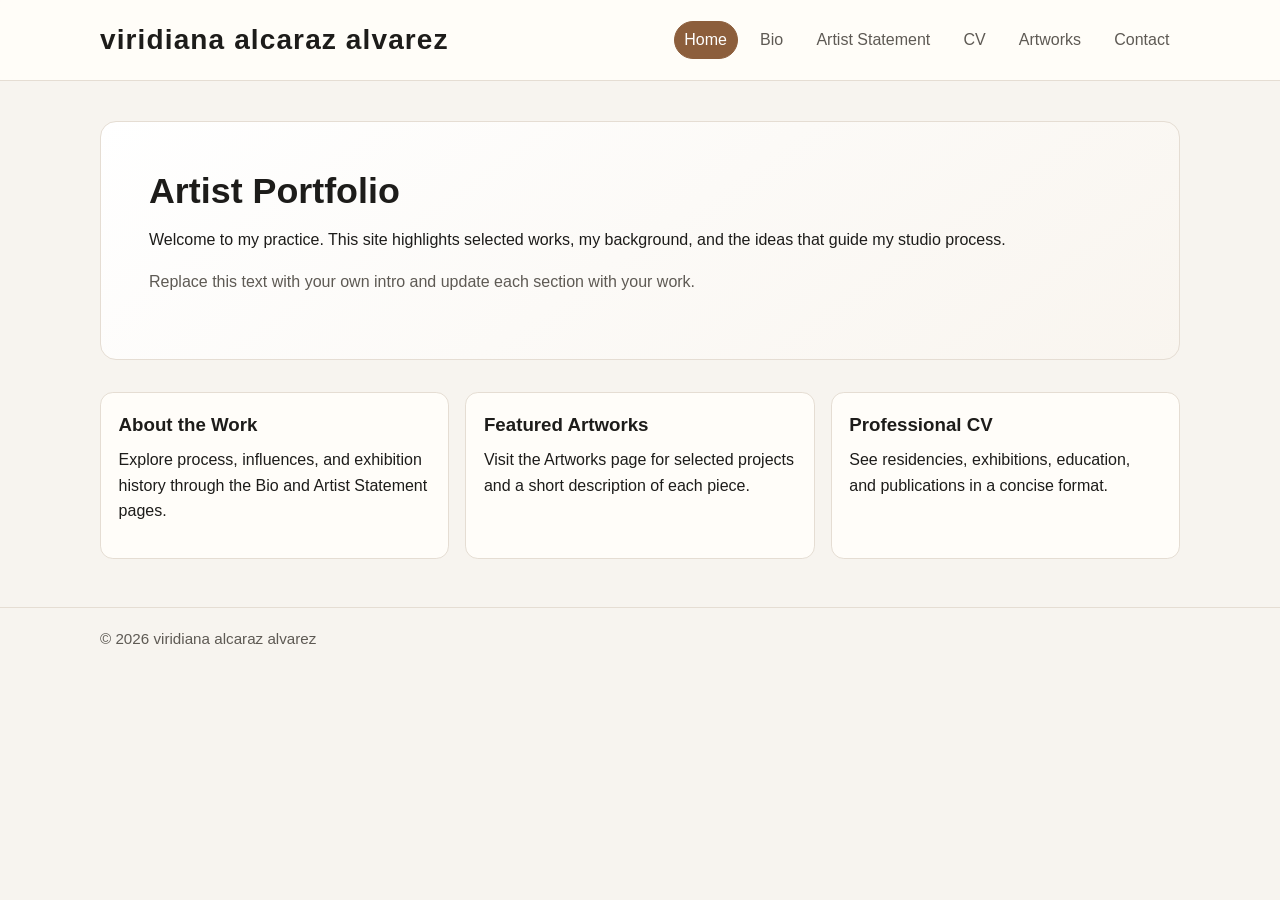
==== index.html @ dc8061a9 "dropdown" ====
<!doctype html>
<html lang="en">
  <head>
    <meta charset="UTF-8" />
    <meta name="viewport" content="width=device-width, initial-scale=1.0" />
    <title>Artist Portfolio | Home</title>
    <link rel="stylesheet" href="styles.css" />
  </head>
  <body>
    <header class="site-header">
      <div class="container header-inner">
        <a class="brand" href="index.html">viridiana alcaraz alvarez</a>
        <nav class="nav" aria-label="Main navigation">
          <a class="active" href="index.html">Home</a>
          <a href="bio.html">Bio</a>
          <a href="statement.html">Artist Statement</a>
          <a href="cv.html">CV</a>
          <a href="artworks.html">Artworks</a>
          <a href="contact.html">Contact</a>
        </nav>
      </div>
    </header>

    <main class="container">
      <section class="hero">
        <h1>Artist Portfolio</h1>
        <p>
          Welcome to my practice. This site highlights selected works, my
          background, and the ideas that guide my studio process.
        </p>
        <p class="muted">
          Replace this text with your own intro and update each section with
          your work.
        </p>
      </section>

      <section class="grid">
        <article class="card">
          <h3>About the Work</h3>
          <p>
            Explore process, influences, and exhibition history through the Bio
            and Artist Statement pages.
          </p>
        </article>
        <article class="card">
          <h3>Featured Artworks</h3>
          <p>
            Visit the Artworks page for selected projects and a short
            description of each piece.
          </p>
        </article>
        <article class="card">
          <h3>Professional CV</h3>
          <p>
            See residencies, exhibitions, education, and publications in a
            concise format.
          </p>
        </article>
      </section>
    </main>

    <footer class="site-footer">
      <div class="container">© <span id="year"></span> viridiana alcaraz alvarez</div>
    </footer>

    <script>
      document.getElementById("year").textContent = new Date().getFullYear();
    </script>
  </body>
</html>
---- styles.css ----
:root {
  --bg: #f7f4ef;
  --surface: #fffdf9;
  --text: #1d1c1a;
  --muted: #5e5a54;
  --accent: #8c5e3c;
  --accent-soft: #dbc6b4;
  --border: #e5ddd3;
}

* {
  box-sizing: border-box;
}

body {
  margin: 0;
  font-family: "Avenir Next", "Helvetica Neue", Arial, sans-serif;
  color: var(--text);
  background: var(--bg);
  line-height: 1.6;
}

a {
  color: inherit;
  text-decoration: none;
}

.container {
  width: min(1080px, 92%);
  margin: 0 auto;
}

.site-header {
  position: sticky;
  top: 0;
  z-index: 10;
  background: rgba(255, 253, 249, 0.92);
  border-bottom: 1px solid var(--border);
  backdrop-filter: blur(6px);
}

.header-inner {
  display: flex;
  align-items: center;
  justify-content: space-between;
  gap: 1rem;
  min-height: 80px;
}

.brand {
  font-weight: 700;
  letter-spacing: 0.04em;
  font-size: clamp(1.25rem, 2.6vw, 1.75rem);
  line-height: 1.2;
}

.nav {
  display: flex;
  flex-wrap: wrap;
  gap: 0.75rem;
}

.nav a {
  padding: 0.35rem 0.6rem;
  border-radius: 999px;
  color: var(--muted);
  border: 1px solid transparent;
  transition: 0.2s ease;
}

.nav a:hover {
  color: var(--text);
  border-color: var(--accent-soft);
  background: #fff;
}

.nav a.active {
  color: #fff;
  background: var(--accent);
  border-color: var(--accent);
}

main {
  padding: 2.5rem 0 3rem;
}

.hero {
  padding: 3rem;
  border: 1px solid var(--border);
  background: linear-gradient(145deg, #fff, #f9f5ef);
  border-radius: 1rem;
}

h1,
h2 {
  line-height: 1.2;
  margin-top: 0;
}

h1 {
  font-size: clamp(1.8rem, 2.8vw, 2.9rem);
  margin-bottom: 0.9rem;
}

h2 {
  font-size: clamp(1.25rem, 2vw, 1.7rem);
  margin-bottom: 0.8rem;
}

p {
  margin-top: 0;
}

.grid {
  margin-top: 2rem;
  display: grid;
  gap: 1rem;
  grid-template-columns: repeat(auto-fit, minmax(230px, 1fr));
}

.card {
  background: var(--surface);
  border: 1px solid var(--border);
  border-radius: 0.8rem;
  padding: 1.1rem;
}

.card h3 {
  margin-top: 0;
  margin-bottom: 0.45rem;
}

.list {
  list-style: none;
  margin: 0;
  padding: 0;
}

.list li + li {
  margin-top: 0.65rem;
}

.artwork-grid {
  display: grid;
  gap: 1rem;
  grid-template-columns: repeat(auto-fit, minmax(240px, 1fr));
}

.artwork {
  background: var(--surface);
  border: 1px solid var(--border);
  border-radius: 0.8rem;
  overflow: hidden;
}

.artwork-thumb {
  aspect-ratio: 4 / 3;
  background: linear-gradient(135deg, #d2b7a1, #f2e4d6);
  border-bottom: 1px solid var(--border);
}

.artwork-copy {
  padding: 0.9rem 1rem 1.1rem;
}

.artwork-copy h3 {
  margin: 0 0 0.3rem;
}

.muted {
  color: var(--muted);
}

.site-footer {
  border-top: 1px solid var(--border);
  padding: 1.2rem 0 2rem;
  color: var(--muted);
  font-size: 0.95rem;
}

@media (max-width: 760px) {
  .header-inner {
    flex-direction: column;
    align-items: flex-start;
    padding: 0.75rem 0;
  }

  .hero {
    padding: 1.5rem;
  }
}
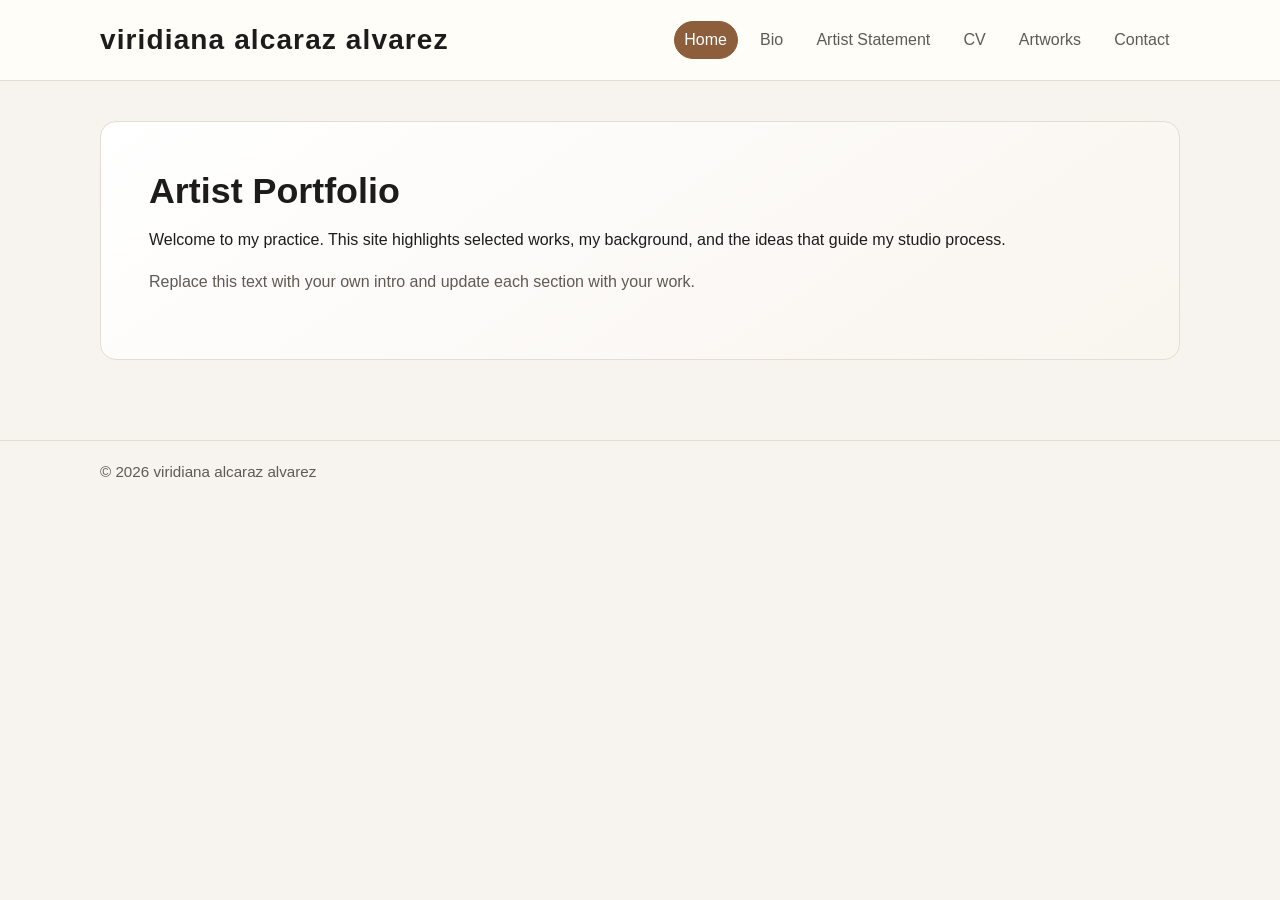
==== commit c0a49b47: "spacing" ====
--- a/index.html
+++ b/index.html
@@ -35,27 +35,9 @@
       </section>
 
       <section class="grid">
-        <article class="card">
-          <h3>About the Work</h3>
-          <p>
-            Explore process, influences, and exhibition history through the Bio
-            and Artist Statement pages.
-          </p>
-        </article>
-        <article class="card">
-          <h3>Featured Artworks</h3>
-          <p>
-            Visit the Artworks page for selected projects and a short
-            description of each piece.
-          </p>
-        </article>
-        <article class="card">
-          <h3>Professional CV</h3>
-          <p>
-            See residencies, exhibitions, education, and publications in a
-            concise format.
-          </p>
-        </article>
+       
+
+       
       </section>
     </main>
 
--- a/styles.css
+++ b/styles.css
@@ -140,6 +140,10 @@
   margin-top: 0.65rem;
 }
 
+.cv-section-heading {
+  margin-top: 2rem;
+}
+
 .artwork-grid {
   display: grid;
   gap: 1rem;
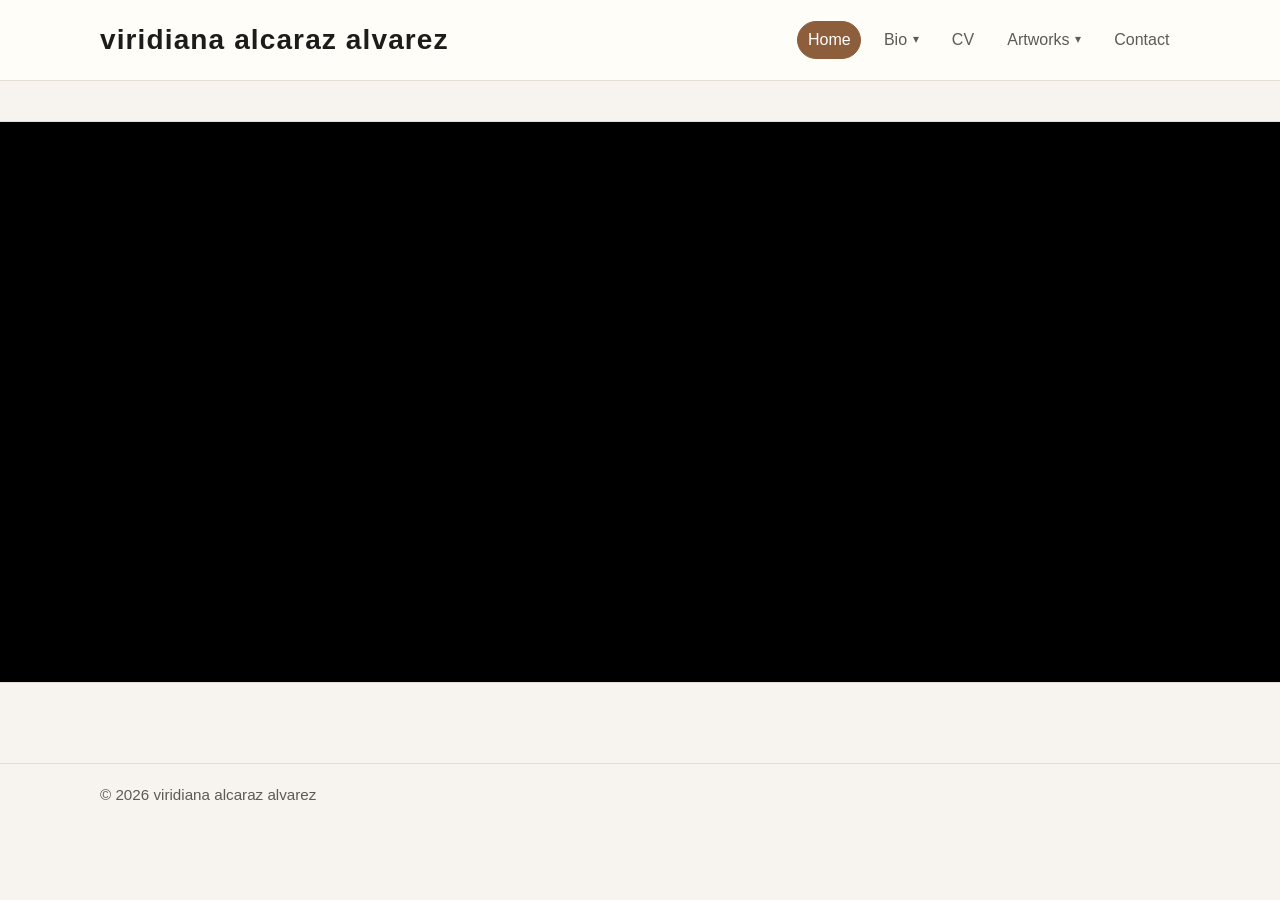
==== commit 57787627: "updates" ====
--- a/index.html
+++ b/index.html
@@ -12,26 +12,32 @@
         <a class="brand" href="index.html">viridiana alcaraz alvarez</a>
         <nav class="nav" aria-label="Main navigation">
           <a class="active" href="index.html">Home</a>
-          <a href="bio.html">Bio</a>
-          <a href="statement.html">Artist Statement</a>
+          <div class="nav-dropdown">
+            <a class="nav-dropdown-toggle" href="bio.html">Bio</a>
+            <div class="nav-dropdown-menu">
+              <a href="statement.html">Artist Statement</a>
+            </div>
+          </div>
           <a href="cv.html">CV</a>
-          <a href="artworks.html">Artworks</a>
+          <div class="nav-dropdown">
+            <a class="nav-dropdown-toggle" href="artworks.html">Artworks</a>
+            <div class="nav-dropdown-menu">
+              <a href="artworks.html#painting">Painting</a>
+              <a href="artworks.html#video">Video</a>
+            </div>
+          </div>
           <a href="contact.html">Contact</a>
         </nav>
       </div>
     </header>
 
     <main class="container">
-      <section class="hero">
-        <h1>Artist Portfolio</h1>
-        <p>
-          Welcome to my practice. This site highlights selected works, my
-          background, and the ideas that guide my studio process.
-        </p>
-        <p class="muted">
-          Replace this text with your own intro and update each section with
-          your work.
-        </p>
+
+      <section class="feature-video" aria-label="Featured video">
+        <video autoplay muted loop playsinline preload="auto">
+          <source src="media/home-feature.mp4" type="video/mp4" />
+          Your browser does not support the video tag.
+        </video>
       </section>
 
       <section class="grid">
--- a/styles.css
+++ b/styles.css
@@ -80,6 +80,44 @@
   border-color: var(--accent);
 }
 
+.nav-dropdown {
+  position: relative;
+}
+
+.nav-dropdown-toggle {
+  display: inline-flex;
+  align-items: center;
+  gap: 0.35rem;
+}
+
+.nav-dropdown-toggle::after {
+  content: "▾";
+  font-size: 0.75rem;
+}
+
+.nav-dropdown-menu {
+  display: none;
+  position: absolute;
+  top: calc(100% + 0.4rem);
+  left: 0;
+  min-width: 150px;
+  padding: 0.35rem;
+  border: 1px solid var(--border);
+  border-radius: 0.7rem;
+  background: var(--surface);
+  box-shadow: 0 10px 24px rgba(0, 0, 0, 0.08);
+}
+
+.nav-dropdown-menu a {
+  display: block;
+  border-radius: 0.45rem;
+}
+
+.nav-dropdown:hover .nav-dropdown-menu,
+.nav-dropdown:focus-within .nav-dropdown-menu {
+  display: block;
+}
+
 main {
   padding: 2.5rem 0 3rem;
 }
@@ -89,12 +127,45 @@
   border: 1px solid var(--border);
   background: linear-gradient(145deg, #fff, #f9f5ef);
   border-radius: 1rem;
+}
+
+.feature-video {
+  margin-top: 0;
+  width: 100vw;
+  margin-left: calc(50% - 50vw);
+  margin-right: calc(50% - 50vw);
+  border-top: 1px solid var(--border);
+  border-bottom: 1px solid var(--border);
+  background: #000;
+}
+
+.feature-video video {
+  display: block;
+  width: 100%;
+  height: clamp(220px, 45vw, 560px);
+  object-fit: cover;
+  filter: grayscale(1) contrast(1.12) brightness(0.86);
+  transform: scale(1.02) scaleX(1.015);
+  animation: subtle-distortion 7s ease-in-out infinite;
+}
+
+@keyframes subtle-distortion {
+  0% {
+    transform: scale(1.02) scaleX(1.015) translateX(0);
+  }
+  50% {
+    transform: scale(1.025) scaleX(1.03) translateX(-0.4%);
+  }
+  100% {
+    transform: scale(1.02) scaleX(1.015) translateX(0);
+  }
 }
 
 h1,
 h2 {
   line-height: 1.2;
   margin-top: 0;
+  font-weight: 500;
 }
 
 h1 {
@@ -105,6 +176,10 @@
 h2 {
   font-size: clamp(1.25rem, 2vw, 1.7rem);
   margin-bottom: 0.8rem;
+}
+
+#video {
+  margin-top: 2rem;
 }
 
 p {
@@ -128,6 +203,7 @@
 .card h3 {
   margin-top: 0;
   margin-bottom: 0.45rem;
+  font-weight: 500;
 }
 
 .list {
@@ -150,6 +226,10 @@
   grid-template-columns: repeat(auto-fit, minmax(240px, 1fr));
 }
 
+.artwork-grid--fixed {
+  grid-template-columns: repeat(auto-fit, minmax(240px, 320px));
+}
+
 .artwork {
   background: var(--surface);
   border: 1px solid var(--border);
@@ -163,12 +243,27 @@
   border-bottom: 1px solid var(--border);
 }
 
+.artwork-thumb img {
+  width: 100%;
+  height: 100%;
+  object-fit: cover;
+  display: block;
+}
+
+.artwork-thumb video {
+  width: 100%;
+  height: 100%;
+  object-fit: cover;
+  display: block;
+}
+
 .artwork-copy {
   padding: 0.9rem 1rem 1.1rem;
 }
 
 .artwork-copy h3 {
   margin: 0 0 0.3rem;
+  font-weight: 500;
 }
 
 .muted {
@@ -192,4 +287,11 @@
   .hero {
     padding: 1.5rem;
   }
-}
+
+  .nav-dropdown-menu {
+    position: static;
+    display: block;
+    margin-top: 0.25rem;
+    box-shadow: none;
+  }
+}
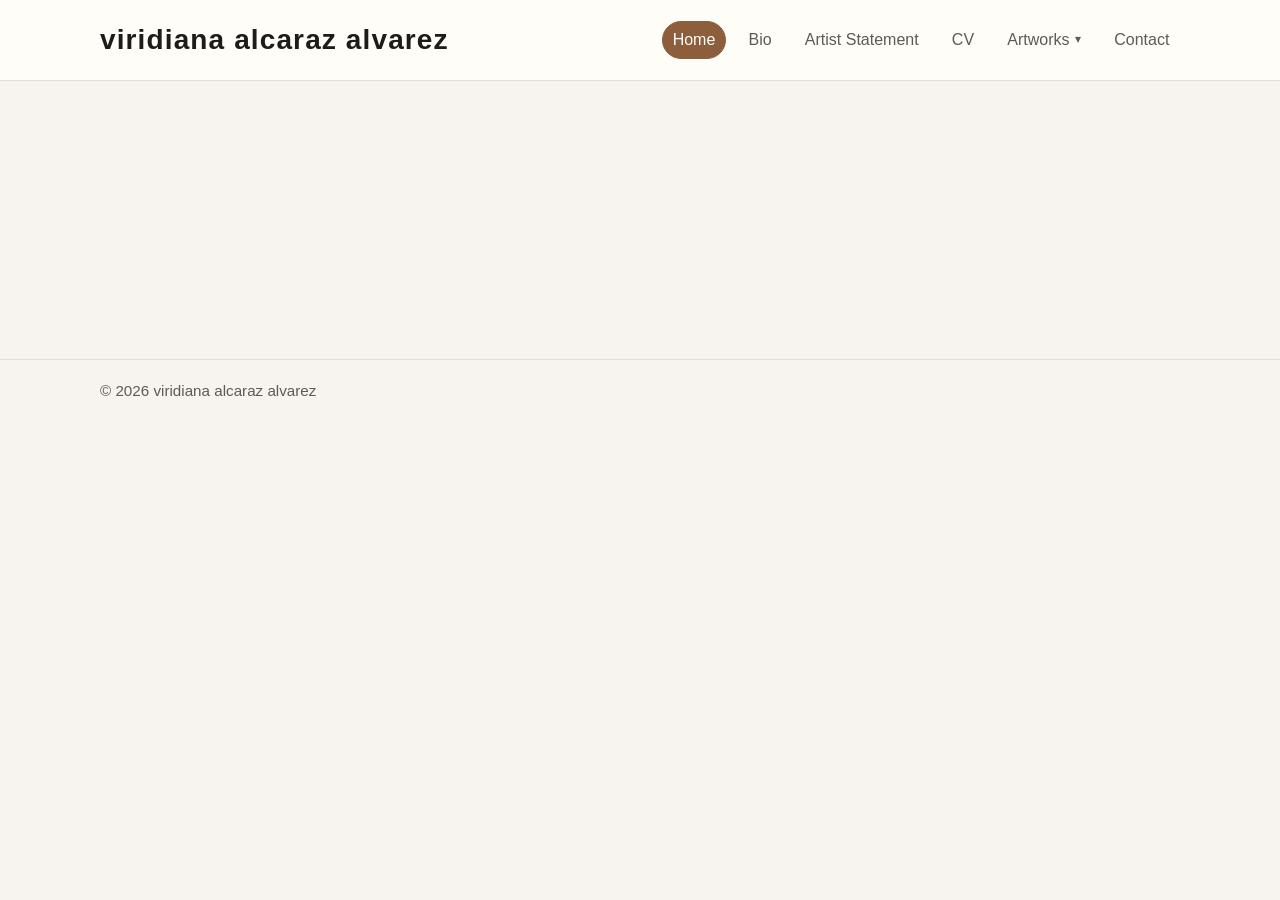
==== commit e03a757e: "add net art section" ====
--- a/index.html
+++ b/index.html
@@ -12,18 +12,15 @@
         <a class="brand" href="index.html">viridiana alcaraz alvarez</a>
         <nav class="nav" aria-label="Main navigation">
           <a class="active" href="index.html">Home</a>
-          <div class="nav-dropdown">
-            <a class="nav-dropdown-toggle" href="bio.html">Bio</a>
-            <div class="nav-dropdown-menu">
-              <a href="statement.html">Artist Statement</a>
-            </div>
-          </div>
+          <a href="bio.html">Bio</a>
+          <a href="statement.html">Artist Statement</a>
           <a href="cv.html">CV</a>
           <div class="nav-dropdown">
             <a class="nav-dropdown-toggle" href="artworks.html">Artworks</a>
             <div class="nav-dropdown-menu">
               <a href="artworks.html#painting">Painting</a>
               <a href="artworks.html#video">Video</a>
+              <a href="artworks.html#net-art">Net Art</a>
             </div>
           </div>
           <a href="contact.html">Contact</a>
--- a/styles.css
+++ b/styles.css
@@ -129,43 +129,10 @@
   border-radius: 1rem;
 }
 
-.feature-video {
-  margin-top: 0;
-  width: 100vw;
-  margin-left: calc(50% - 50vw);
-  margin-right: calc(50% - 50vw);
-  border-top: 1px solid var(--border);
-  border-bottom: 1px solid var(--border);
-  background: #000;
-}
-
-.feature-video video {
-  display: block;
-  width: 100%;
-  height: clamp(220px, 45vw, 560px);
-  object-fit: cover;
-  filter: grayscale(1) contrast(1.12) brightness(0.86);
-  transform: scale(1.02) scaleX(1.015);
-  animation: subtle-distortion 7s ease-in-out infinite;
-}
-
-@keyframes subtle-distortion {
-  0% {
-    transform: scale(1.02) scaleX(1.015) translateX(0);
-  }
-  50% {
-    transform: scale(1.025) scaleX(1.03) translateX(-0.4%);
-  }
-  100% {
-    transform: scale(1.02) scaleX(1.015) translateX(0);
-  }
-}
-
 h1,
 h2 {
   line-height: 1.2;
   margin-top: 0;
-  font-weight: 500;
 }
 
 h1 {
@@ -178,8 +145,10 @@
   margin-bottom: 0.8rem;
 }
 
-#video {
-  margin-top: 2rem;
+main h1,
+main h2 {
+  font-weight: 300;
+  color: #959088;
 }
 
 p {
@@ -203,7 +172,6 @@
 .card h3 {
   margin-top: 0;
   margin-bottom: 0.45rem;
-  font-weight: 500;
 }
 
 .list {
@@ -226,15 +194,41 @@
   grid-template-columns: repeat(auto-fit, minmax(240px, 1fr));
 }
 
-.artwork-grid--fixed {
-  grid-template-columns: repeat(auto-fit, minmax(240px, 320px));
-}
-
 .artwork {
   background: var(--surface);
   border: 1px solid var(--border);
   border-radius: 0.8rem;
   overflow: hidden;
+}
+
+.artwork--expandable {
+  cursor: pointer;
+  transition: border-color 0.2s ease, box-shadow 0.2s ease;
+}
+
+.artwork--expandable:hover {
+  border-color: var(--accent-soft);
+  box-shadow: 0 8px 22px rgba(0, 0, 0, 0.06);
+}
+
+.artwork--expandable:focus-visible {
+  outline: 2px solid var(--accent);
+  outline-offset: 3px;
+}
+
+.artwork--expandable:not(.is-expanded) .artwork-copy {
+  max-height: 0;
+  opacity: 0;
+  padding-top: 0;
+  padding-bottom: 0;
+  margin: 0;
+  overflow: hidden;
+  pointer-events: none;
+  transition: max-height 0.45s ease, opacity 0.3s ease, padding 0.3s ease;
+}
+
+.artwork--expandable:not(.is-expanded) .artwork-thumb {
+  border-bottom: none;
 }
 
 .artwork-thumb {
@@ -264,6 +258,165 @@
 .artwork-copy h3 {
   margin: 0 0 0.3rem;
   font-weight: 500;
+  font-style: italic;
+}
+
+.artwork-copy h3 .artwork-title-year {
+  font-style: normal;
+}
+
+#video {
+  margin-top: 2rem;
+}
+
+#net-art {
+  margin-top: 2rem;
+}
+
+body.artwork-modal-open {
+  overflow: hidden;
+}
+
+.artwork-modal-shell[hidden] {
+  display: none !important;
+}
+
+.artwork-modal-shell:not([hidden]) {
+  display: block;
+}
+
+.artwork-modal-shell {
+  position: fixed;
+  inset: 0;
+  z-index: 1000;
+}
+
+.artwork-modal-backdrop {
+  position: absolute;
+  inset: 0;
+  z-index: 0;
+  border: none;
+  padding: 0;
+  margin: 0;
+  width: 100%;
+  height: 100%;
+  background: rgba(22, 20, 18, 0.58);
+  backdrop-filter: blur(6px);
+  cursor: pointer;
+}
+
+.artwork-modal-dialog {
+  position: absolute;
+  left: 50%;
+  top: 50%;
+  z-index: 1;
+  transform: translate(-50%, -50%);
+  width: min(920px, calc(100% - 2rem));
+  max-height: min(92vh, 880px);
+  overflow: auto;
+  padding-top: 2.75rem;
+  background: var(--surface);
+  border: 1px solid var(--border);
+  border-radius: 1rem;
+  box-shadow: 0 28px 80px rgba(0, 0, 0, 0.22);
+  animation: artwork-modal-in 0.28s ease;
+}
+
+@keyframes artwork-modal-in {
+  from {
+    opacity: 0;
+  }
+  to {
+    opacity: 1;
+  }
+}
+
+.artwork-modal-close {
+  position: absolute;
+  top: 0.65rem;
+  right: 0.65rem;
+  z-index: 2;
+  width: 2.5rem;
+  height: 2.5rem;
+  border: 1px solid var(--border);
+  border-radius: 999px;
+  background: var(--surface);
+  color: var(--text);
+  font-size: 1.35rem;
+  line-height: 1;
+  cursor: pointer;
+  display: flex;
+  align-items: center;
+  justify-content: center;
+  transition: background 0.2s ease, border-color 0.2s ease;
+}
+
+.artwork-modal-close:hover {
+  background: #fff;
+  border-color: var(--accent-soft);
+}
+
+.artwork-modal-body {
+  padding: 0 0 1.25rem;
+}
+
+.artwork-modal-body .artwork-thumb {
+  aspect-ratio: auto;
+  min-height: min(58vh, 620px);
+  display: flex;
+  align-items: center;
+  justify-content: center;
+  padding: clamp(0.75rem, 2vw, 1.5rem);
+  background: #ebe6df;
+  border-bottom: 1px solid var(--border);
+}
+
+.artwork-modal-body .artwork-thumb img {
+  width: auto;
+  height: auto;
+  max-width: 100%;
+  max-height: min(54vh, 580px);
+  object-fit: contain;
+}
+
+.artwork-modal-body .artwork-thumb video {
+  width: 100%;
+  max-width: 100%;
+  max-height: min(54vh, 580px);
+  height: auto;
+}
+
+.artwork-modal-body .artwork-thumb.artwork-thumb--embed {
+  display: block;
+  min-height: unset;
+  aspect-ratio: auto;
+  padding: clamp(0.75rem, 2vw, 1.25rem);
+}
+
+.artwork-modal-body .artwork-iframe-wrap {
+  position: relative;
+  width: 100%;
+  max-width: 960px;
+  margin-inline: auto;
+  aspect-ratio: 16 / 9;
+  background: #111;
+  border-radius: 0.35rem;
+  overflow: hidden;
+}
+
+.artwork-modal-body .artwork-iframe-wrap iframe {
+  position: absolute;
+  inset: 0;
+  width: 100%;
+  height: 100%;
+  border: 0;
+}
+
+.artwork-modal-body .artwork-copy {
+  max-height: none;
+  opacity: 1;
+  padding: 1.25rem clamp(1rem, 3vw, 1.75rem) 1.5rem;
+  pointer-events: auto;
 }
 
 .muted {
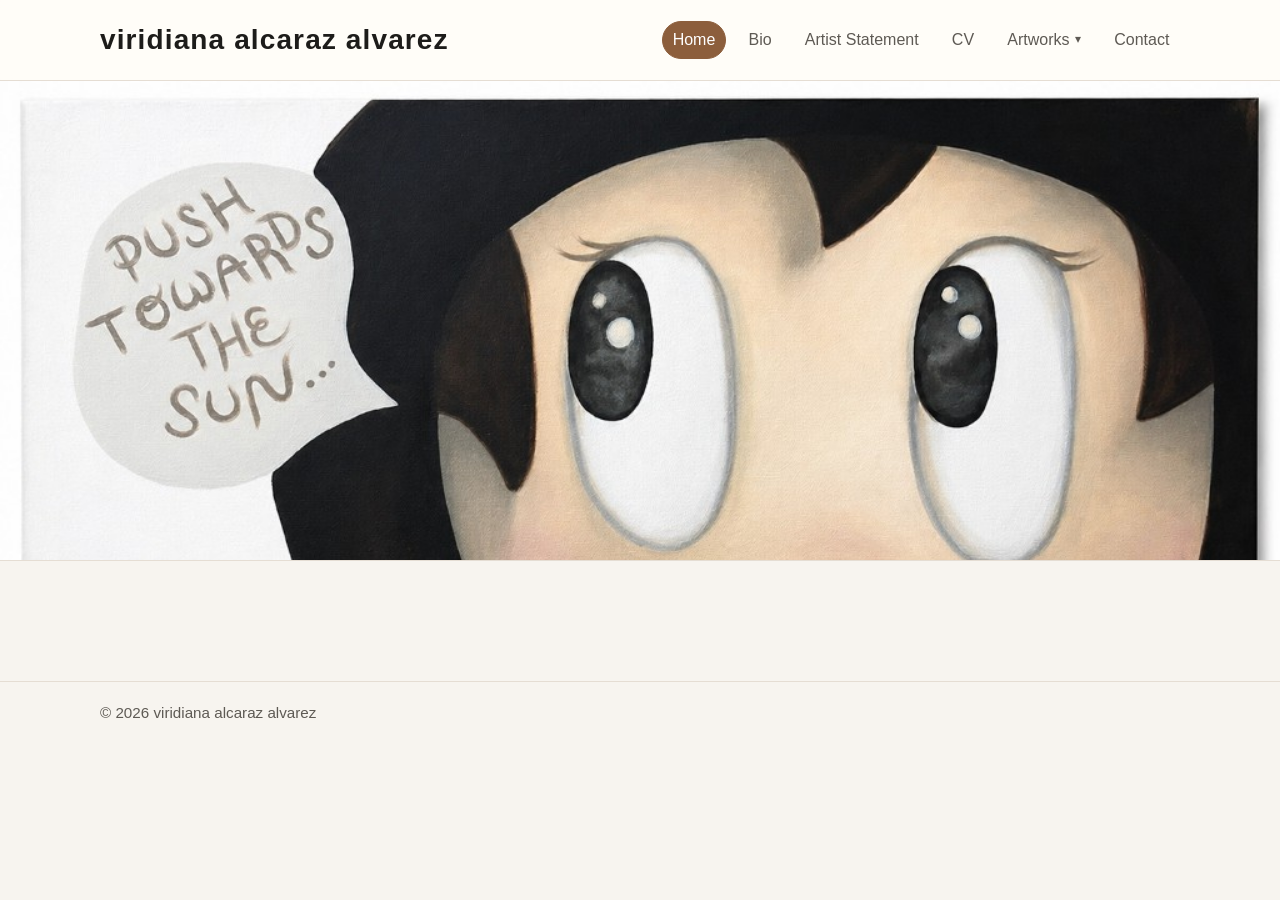
==== commit 01106a20: "italize" ====
--- a/index.html
+++ b/index.html
@@ -4,7 +4,7 @@
     <meta charset="UTF-8" />
     <meta name="viewport" content="width=device-width, initial-scale=1.0" />
     <title>Artist Portfolio | Home</title>
-    <link rel="stylesheet" href="styles.css" />
+    <link rel="stylesheet" href="styles.css?v=hero-h2" />
   </head>
   <body>
     <header class="site-header">
@@ -28,20 +28,20 @@
       </div>
     </header>
 
-    <main class="container">
+    <div class="home-hero-bleed">
+      <section class="home-feature home-feature--panoramic" aria-label="Featured artwork">
+        <img
+          src="media/push-towards-the-sun.png"
+          alt="Push Towards the Sun — painting of a character looking upward beside a speech bubble with the phrase Push Towards the Sun"
+          decoding="async"
+        />
+      </section>
+    </div>
 
-      <section class="feature-video" aria-label="Featured video">
-        <video autoplay muted loop playsinline preload="auto">
-          <source src="media/home-feature.mp4" type="video/mp4" />
-          Your browser does not support the video tag.
-        </video>
-      </section>
-
-      <section class="grid">
-       
-
-       
-      </section>
+    <main>
+      <div class="container home-main">
+        <section class="grid"></section>
+      </div>
     </main>
 
     <footer class="site-footer">
--- a/styles.css
+++ b/styles.css
@@ -12,12 +12,25 @@
   box-sizing: border-box;
 }
 
+html {
+  margin: 0;
+  padding: 0;
+  width: 100%;
+}
+
 body {
   margin: 0;
+  padding: 0;
+  width: 100%;
   font-family: "Avenir Next", "Helvetica Neue", Arial, sans-serif;
   color: var(--text);
   background: var(--bg);
   line-height: 1.6;
+}
+
+.home-hero-bleed {
+  width: 100%;
+  overflow-x: hidden;
 }
 
 a {
@@ -119,7 +132,11 @@
 }
 
 main {
-  padding: 2.5rem 0 3rem;
+  padding: 0 0 3rem;
+}
+
+.home-main {
+  padding-top: 2.5rem;
 }
 
 .hero {
@@ -127,6 +144,38 @@
   border: 1px solid var(--border);
   background: linear-gradient(145deg, #fff, #f9f5ef);
   border-radius: 1rem;
+}
+
+.home-feature {
+  margin: 0;
+}
+
+.home-feature--panoramic {
+  position: relative;
+  display: block;
+  box-sizing: border-box;
+  width: 100vw;
+  max-width: none;
+  margin-left: calc(50% - 50vw);
+  padding: 0;
+  overflow: hidden;
+  border: none;
+  border-radius: 0;
+  border-bottom: 1px solid var(--border);
+  background-color: var(--surface);
+  /* ~top half of 4:3 artwork at full width → crop sits just under the nose */
+  aspect-ratio: 8 / 3;
+}
+
+.home-feature--panoramic img {
+  position: absolute;
+  inset: 0;
+  width: 100%;
+  height: 100%;
+  max-width: none;
+  display: block;
+  object-fit: cover;
+  object-position: center top;
 }
 
 h1,
